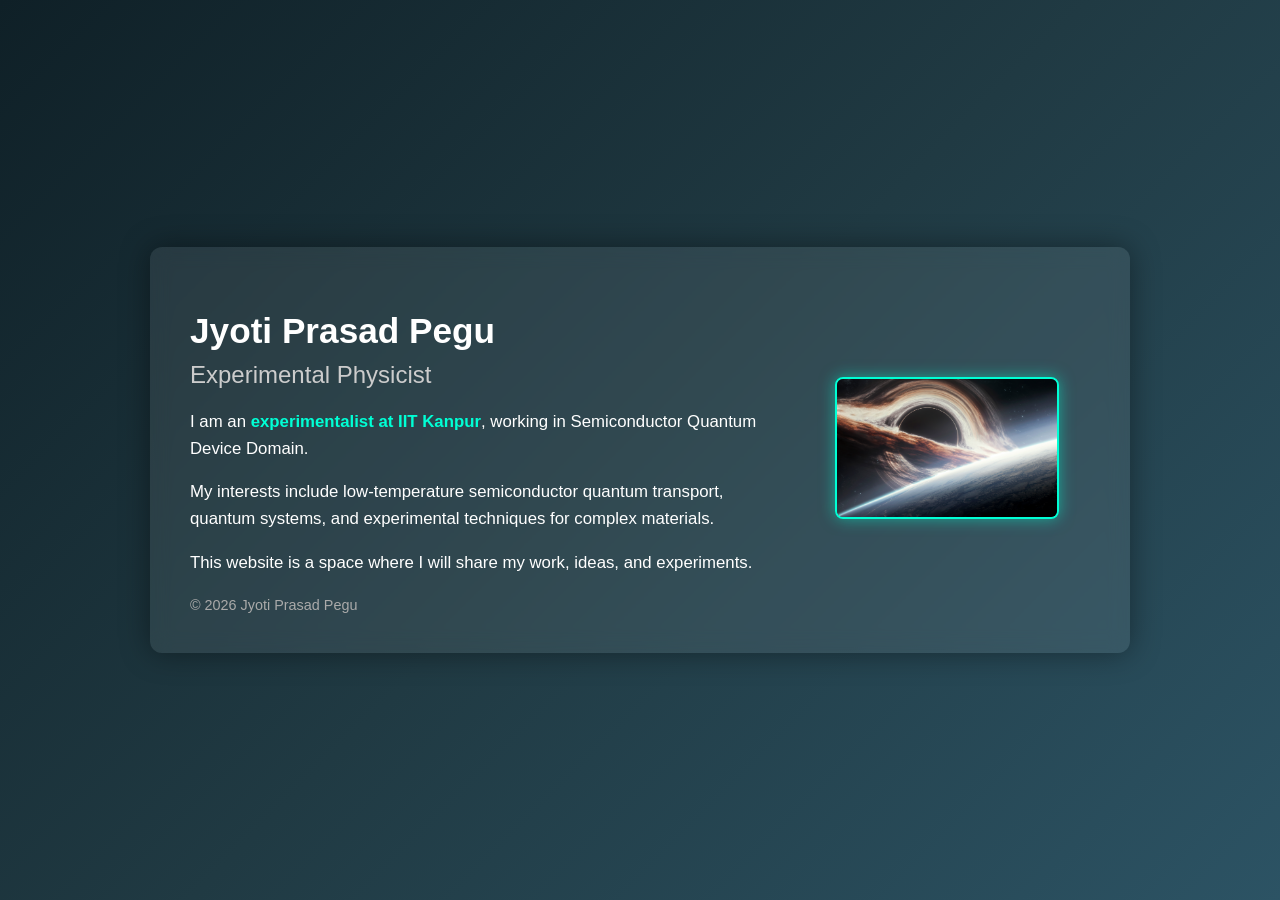
==== index.html @ 08577782 "first commit" ====
<!DOCTYPE html>
<html lang="en">
<head>
  <meta charset="UTF-8">
  <meta name="viewport" content="width=device-width, initial-scale=1.0">
  <title>Jyoti Prasad Pegu</title>

  <style>
    body {
      margin: 0;
      font-family: "Segoe UI", Arial, sans-serif;
      background: linear-gradient(135deg, #0f2027, #203a43, #2c5364);
      color: #ffffff;
      display: flex;
      justify-content: center;
      align-items: center;
      height: 100vh;
    }

    .container {
      display: flex;
      gap: 40px;
      max-width: 900px;
      padding: 40px;
      border-radius: 12px;
      background: rgba(255, 255, 255, 0.08);
      backdrop-filter: blur(10px);
      box-shadow: 0 0 30px rgba(0,0,0,0.4);
      align-items: center;
    }

    .text {
      flex: 2;
    }

    .photo {
      flex: 1;
      text-align: center;
    }

    .photo img {
    width: 220px;
    height: auto;
    border-radius: 8px;   /* small rounding, optional */
    border: 2px solid #00ffd5;
    box-shadow: 0 0 15px rgba(0,255,213,0.5);
    }

    h1 {
      margin-bottom: 10px;
      font-size: 2.2em;
    }

    h2 {
      margin-top: 0;
      font-weight: normal;
      color: #cccccc;
    }

    p {
      line-height: 1.6;
      font-size: 1.05em;
    }

    .highlight {
      color: #00ffd5;
      font-weight: bold;
    }

    .footer {
      margin-top: 20px;
      font-size: 0.9em;
      color: #aaaaaa;
    }
  </style>
</head>

<body>
  <div class="container">

    <div class="text">
      <h1>Jyoti Prasad Pegu</h1>
      <h2>Experimental Physicist</h2>

      <p>
        I am an <span class="highlight">experimentalist at IIT Kanpur</span>,
        working in Semiconductor Quantum Device Domain.
      </p>

      <p>
        My interests include low-temperature semiconductor quantum transport,
        quantum systems, and experimental techniques for complex materials.
      </p>

      <p>
        This website is a space where I will share my work, ideas, and experiments.
      </p>

      <div class="footer">
        © 2026 Jyoti Prasad Pegu
      </div>
    </div>

    <div class="photo">
      <img src="jp.jpg" alt="Jyoti">
    </div>

  </div>
</body>
</html>
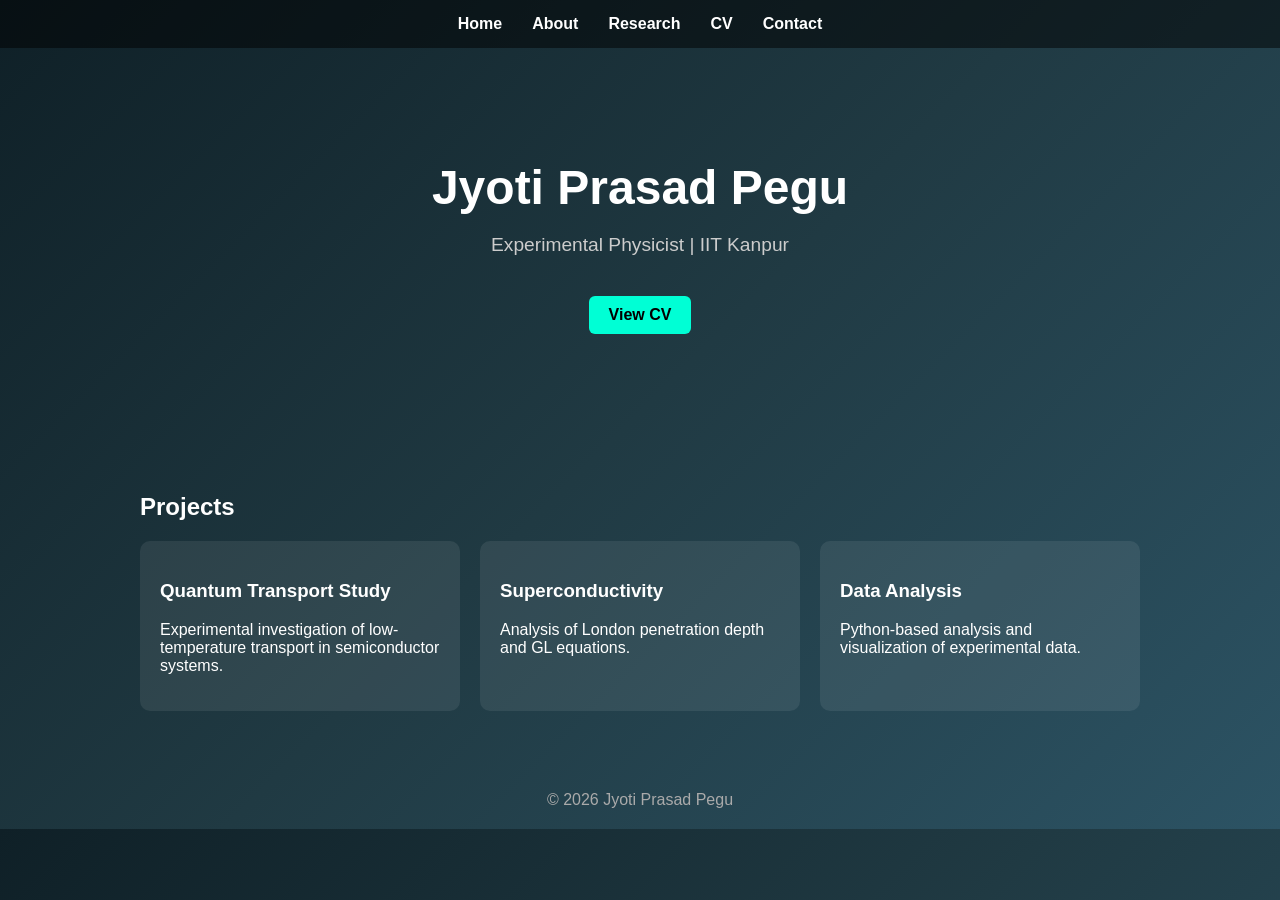
==== commit 60c218e9: "added hero projects cv" ====
--- a/index.html
+++ b/index.html
@@ -1,110 +1,49 @@
 <!DOCTYPE html>
-<html lang="en">
+<html>
 <head>
-  <meta charset="UTF-8">
-  <meta name="viewport" content="width=device-width, initial-scale=1.0">
   <title>Jyoti Prasad Pegu</title>
+  <link rel="stylesheet" href="style.css">
+</head>
+<body>
 
-  <style>
-    body {
-      margin: 0;
-      font-family: "Segoe UI", Arial, sans-serif;
-      background: linear-gradient(135deg, #0f2027, #203a43, #2c5364);
-      color: #ffffff;
-      display: flex;
-      justify-content: center;
-      align-items: center;
-      height: 100vh;
-    }
+<div class="navbar">
+  <a href="index.html">Home</a>
+  <a href="about.html">About</a>
+  <a href="research.html">Research</a>
+  <a href="cv.html">CV</a>
+  <a href="contact.html">Contact</a>
+</div>
 
-    .container {
-      display: flex;
-      gap: 40px;
-      max-width: 900px;
-      padding: 40px;
-      border-radius: 12px;
-      background: rgba(255, 255, 255, 0.08);
-      backdrop-filter: blur(10px);
-      box-shadow: 0 0 30px rgba(0,0,0,0.4);
-      align-items: center;
-    }
+<div class="hero">
+  <h1>Jyoti Prasad Pegu</h1>
+  <p>Experimental Physicist | IIT Kanpur</p>
+  <a href="cv.html" class="btn">View CV</a>
+</div>
 
-    .text {
-      flex: 2;
-    }
+<div class="container">
+  <h2>Projects</h2>
 
-    .photo {
-      flex: 1;
-      text-align: center;
-    }
-
-    .photo img {
-    width: 220px;
-    height: auto;
-    border-radius: 8px;   /* small rounding, optional */
-    border: 2px solid #00ffd5;
-    box-shadow: 0 0 15px rgba(0,255,213,0.5);
-    }
-
-    h1 {
-      margin-bottom: 10px;
-      font-size: 2.2em;
-    }
-
-    h2 {
-      margin-top: 0;
-      font-weight: normal;
-      color: #cccccc;
-    }
-
-    p {
-      line-height: 1.6;
-      font-size: 1.05em;
-    }
-
-    .highlight {
-      color: #00ffd5;
-      font-weight: bold;
-    }
-
-    .footer {
-      margin-top: 20px;
-      font-size: 0.9em;
-      color: #aaaaaa;
-    }
-  </style>
-</head>
-
-<body>
-  <div class="container">
-
-    <div class="text">
-      <h1>Jyoti Prasad Pegu</h1>
-      <h2>Experimental Physicist</h2>
-
-      <p>
-        I am an <span class="highlight">experimentalist at IIT Kanpur</span>,
-        working in Semiconductor Quantum Device Domain.
-      </p>
-
-      <p>
-        My interests include low-temperature semiconductor quantum transport,
-        quantum systems, and experimental techniques for complex materials.
-      </p>
-
-      <p>
-        This website is a space where I will share my work, ideas, and experiments.
-      </p>
-
-      <div class="footer">
-        © 2026 Jyoti Prasad Pegu
-      </div>
+  <div class="projects">
+    <div class="card">
+      <h3>Quantum Transport Study</h3>
+      <p>Experimental investigation of low-temperature transport in semiconductor systems.</p>
     </div>
 
-    <div class="photo">
-      <img src="jp.jpg" alt="Jyoti">
+    <div class="card">
+      <h3>Superconductivity</h3>
+      <p>Analysis of London penetration depth and GL equations.</p>
     </div>
 
+    <div class="card">
+      <h3>Data Analysis</h3>
+      <p>Python-based analysis and visualization of experimental data.</p>
+    </div>
   </div>
+</div>
+
+<div class="footer">
+  © 2026 Jyoti Prasad Pegu
+</div>
+
 </body>
 </html>
--- a/style.css
+++ b/style.css
@@ -0,0 +1,75 @@
+body {
+  margin: 0;
+  font-family: Arial, sans-serif;
+  background: linear-gradient(135deg, #0f2027, #203a43, #2c5364);
+  color: white;
+}
+
+.navbar {
+  display: flex;
+  justify-content: center;
+  gap: 30px;
+  padding: 15px;
+  background: rgba(0,0,0,0.5);
+}
+
+.navbar a {
+  color: white;
+  text-decoration: none;
+  font-weight: bold;
+}
+
+.hero {
+  text-align: center;
+  padding: 80px 20px;
+}
+
+.hero h1 {
+  font-size: 3em;
+  margin-bottom: 10px;
+}
+
+.hero p {
+  font-size: 1.2em;
+  color: #cccccc;
+}
+
+.btn {
+  display: inline-block;
+  margin-top: 20px;
+  padding: 10px 20px;
+  background: #00ffd5;
+  color: black;
+  text-decoration: none;
+  border-radius: 6px;
+  font-weight: bold;
+}
+
+.container {
+  max-width: 1000px;
+  margin: 40px auto;
+  padding: 20px;
+}
+
+.projects {
+  display: grid;
+  grid-template-columns: repeat(auto-fit, minmax(250px, 1fr));
+  gap: 20px;
+}
+
+.card {
+  background: rgba(255,255,255,0.08);
+  padding: 20px;
+  border-radius: 10px;
+  transition: 0.3s;
+}
+
+.card:hover {
+  transform: translateY(-5px);
+}
+
+.footer {
+  text-align: center;
+  padding: 20px;
+  color: #aaa;
+}
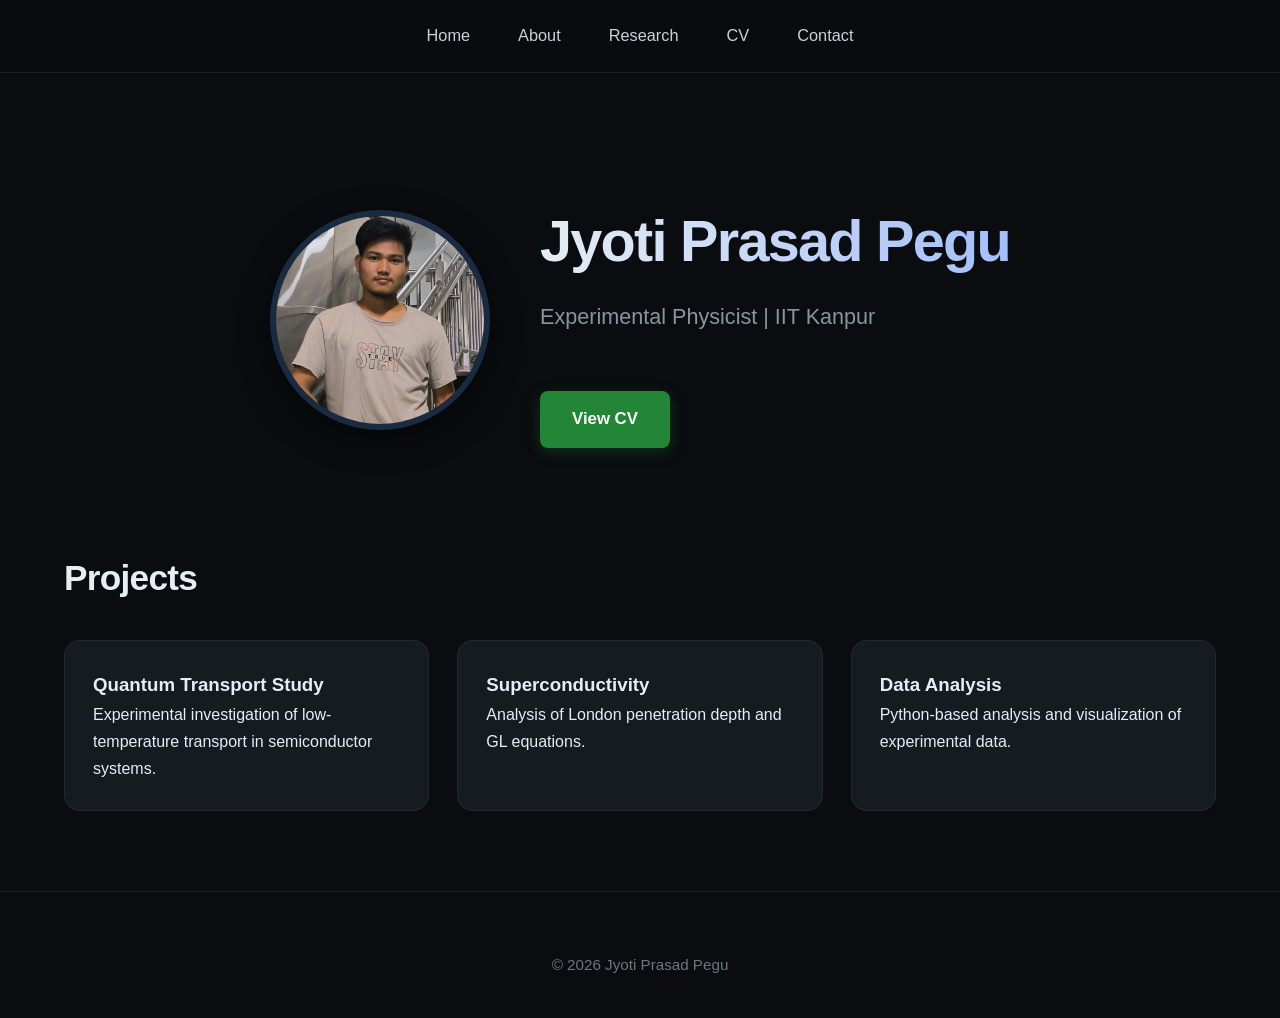
==== commit 1da4eccd: "added hero projects cv" ====
--- a/index.html
+++ b/index.html
@@ -1,6 +1,8 @@
 <!DOCTYPE html>
-<html>
+<html lang="en">
 <head>
+  <meta charset="UTF-8">
+  <meta name="viewport" content="width=device-width, initial-scale=1.0">
   <title>Jyoti Prasad Pegu</title>
   <link rel="stylesheet" href="style.css">
 </head>
@@ -15,9 +17,15 @@
 </div>
 
 <div class="hero">
-  <h1>Jyoti Prasad Pegu</h1>
-  <p>Experimental Physicist | IIT Kanpur</p>
-  <a href="cv.html" class="btn">View CV</a>
+  <div class="hero-content">
+    <img src="jp.png" alt="Jyoti Prasad Pegu" class="profile-pic">
+    
+    <div class="hero-text">
+      <h1>Jyoti Prasad Pegu</h1>
+      <p>Experimental Physicist | IIT Kanpur</p>
+      <a href="cv.html" class="btn">View CV</a>
+    </div>
+  </div>
 </div>
 
 <div class="container">
--- a/style.css
+++ b/style.css
@@ -1,75 +1,253 @@
+/* Reset & Base */
+* {
+  margin: 0;
+  padding: 0;
+  box-sizing: border-box;
+}
+
 body {
-  margin: 0;
-  font-family: Arial, sans-serif;
-  background: linear-gradient(135deg, #0f2027, #203a43, #2c5364);
-  color: white;
-}
-
+  font-family: -apple-system, BlinkMacSystemFont, "Segoe UI", Roboto, "Helvetica Neue", Arial, sans-serif;
+  background: #0a0c10;
+  color: #e6edf3;
+  line-height: 1.7;
+  font-size: 16px;
+}
+
+/* Navbar */
 .navbar {
+  position: sticky;
+  top: 0;
   display: flex;
   justify-content: center;
-  gap: 30px;
-  padding: 15px;
-  background: rgba(0,0,0,0.5);
+  gap: 48px;
+  padding: 22px 0;
+  background: rgba(10, 12, 16, 0.85);
+  backdrop-filter: blur(16px);
+  border-bottom: 1px solid rgba(255, 255, 255, 0.08);
+  z-index: 1000;
 }
 
 .navbar a {
-  color: white;
+  color: #c9d1d9;
   text-decoration: none;
-  font-weight: bold;
-}
-
+  font-weight: 500;
+  font-size: 1.02rem;
+  position: relative;
+  transition: color 0.3s ease;
+}
+
+.navbar a::after {
+  content: "";
+  position: absolute;
+  left: 0;
+  bottom: -6px;
+  width: 0;
+  height: 2px;
+  background: linear-gradient(to right, #58a6ff, #1f6feb);
+  transition: width 0.4s cubic-bezier(0.4, 0, 0.2, 1);
+}
+
+.navbar a:hover {
+  color: #ffffff;
+}
+
+.navbar a:hover::after {
+  width: 100%;
+}
+
+/* Hero Section */
 .hero {
   text-align: center;
-  padding: 80px 20px;
+  padding: 140px 20px 100px;
+  max-width: 1100px;
+  margin: 0 auto;
 }
 
 .hero h1 {
-  font-size: 3em;
-  margin-bottom: 10px;
+  font-size: 3.8rem;
+  font-weight: 700;
+  letter-spacing: -0.03em;
+  margin-bottom: 16px;
+  background: linear-gradient(90deg, #e6edf3, #a3bffa);
+  -webkit-background-clip: text;
+  -webkit-text-fill-color: transparent;
 }
 
 .hero p {
-  font-size: 1.2em;
-  color: #cccccc;
-}
-
+  font-size: 1.35rem;
+  color: #8b949e;
+  max-width: 720px;
+  margin: 0 auto;
+  font-weight: 400;
+}
+
+/* Button */
 .btn {
   display: inline-block;
-  margin-top: 20px;
-  padding: 10px 20px;
-  background: #00ffd5;
-  color: black;
+  margin-top: 32px;
+  padding: 14px 32px;
+  background: #238636;
+  color: white;
+  border-radius: 8px;
   text-decoration: none;
-  border-radius: 6px;
-  font-weight: bold;
-}
-
+  font-weight: 600;
+  font-size: 1.05rem;
+  transition: all 0.3s cubic-bezier(0.4, 0, 0.2, 1);
+  box-shadow: 0 4px 15px rgba(35, 134, 54, 0.3);
+}
+
+.btn:hover {
+  background: #2ea043;
+  transform: translateY(-3px);
+  box-shadow: 0 8px 25px rgba(35, 134, 54, 0.4);
+}
+
+/* Container */
 .container {
-  max-width: 1000px;
-  margin: 40px auto;
-  padding: 20px;
-}
-
+  max-width: 1200px;
+  margin: 0 auto;
+  padding: 0 24px;
+}
+
+/* Section Titles */
+h2 {
+  font-size: 2.2rem;
+  font-weight: 700;
+  margin-bottom: 32px;
+  color: #e6edf3;
+  letter-spacing: -0.02em;
+}
+
+/* Projects Grid */
 .projects {
   display: grid;
-  grid-template-columns: repeat(auto-fit, minmax(250px, 1fr));
-  gap: 20px;
-}
-
+  grid-template-columns: repeat(auto-fit, minmax(320px, 1fr));
+  gap: 28px;
+}
+
+/* Cards */
 .card {
-  background: rgba(255,255,255,0.08);
-  padding: 20px;
-  border-radius: 10px;
-  transition: 0.3s;
+  background: #161b22;
+  border: 1px solid rgba(255, 255, 255, 0.06);
+  border-radius: 16px;
+  padding: 28px;
+  transition: all 0.4s cubic-bezier(0.4, 0.0, 0.2, 1);
+  height: 100%;
 }
 
 .card:hover {
-  transform: translateY(-5px);
-}
-
+  transform: translateY(-8px);
+  border-color: rgba(88, 166, 255, 0.3);
+  box-shadow: 0 20px 40px rgba(0, 0, 0, 0.3);
+}
+
+/* Footer */
 .footer {
   text-align: center;
-  padding: 20px;
-  color: #aaa;
+  padding: 60px 20px 40px;
+  color: #6e7681;
+  font-size: 0.95rem;
+  border-top: 1px solid rgba(255, 255, 255, 0.06);
+  margin-top: 80px;
+}
+
+/* Hero Layout with Photo */
+.hero {
+  padding: 120px 20px 100px;
+  text-align: center;
+}
+
+.hero-content {
+  display: flex;
+  align-items: center;
+  justify-content: center;
+  gap: 50px;
+  max-width: 1100px;
+  margin: 0 auto;
+  flex-wrap: wrap;
+}
+
+.profile-pic {
+  width: 220px;
+  height: 220px;
+  border-radius: 50%;
+  object-fit: cover;
+  border: 6px solid rgba(88, 166, 255, 0.2);
+  box-shadow: 0 10px 30px rgba(0, 0, 0, 0.5);
+  flex-shrink: 0;
+}
+
+.hero-text {
+  text-align: left;
+  max-width: 500px;
+}
+
+.hero-text h1 {
+  font-size: 3.6rem;
+  font-weight: 700;
+  margin-bottom: 8px;
+  background: linear-gradient(90deg, #e6edf3, #a3bffa);
+  -webkit-background-clip: text;
+  -webkit-text-fill-color: transparent;
+}
+
+.hero-text p {
+  font-size: 1.35rem;
+  color: #8b949e;
+  margin-bottom: 24px;
+}
+
+/* Responsive */
+@media (max-width: 768px) {
+  .hero-content {
+    flex-direction: column;
+    text-align: center;
+  }
+  .hero-text {
+    text-align: center;
+  }
+}
+
+/* Contact Page Styles */
+.contact-content {
+  max-width: 700px;
+  margin: 60px auto;
+  text-align: center;
+}
+
+.contact-card {
+  background: #161b22;
+  border: 1px solid rgba(255, 255, 255, 0.08);
+  border-radius: 16px;
+  padding: 50px 40px;
+  box-shadow: 0 10px 30px rgba(0, 0, 0, 0.3);
+}
+
+.contact-card h2 {
+  font-size: 2.4rem;
+  margin-bottom: 30px;
+  color: #58a6ff;
+}
+
+.contact-info p {
+  font-size: 1.2rem;
+  margin: 18px 0;
+  color: #c9d1d9;
+}
+
+.contact-info a {
+  color: #58a6ff;
+  text-decoration: none;
+  transition: color 0.3s;
+}
+
+.contact-info a:hover {
+  color: #a3d0ff;
+}
+
+.note {
+  margin-top: 40px;
+  color: #8b949e;
+  font-style: italic;
+  font-size: 1.05rem;
 }
